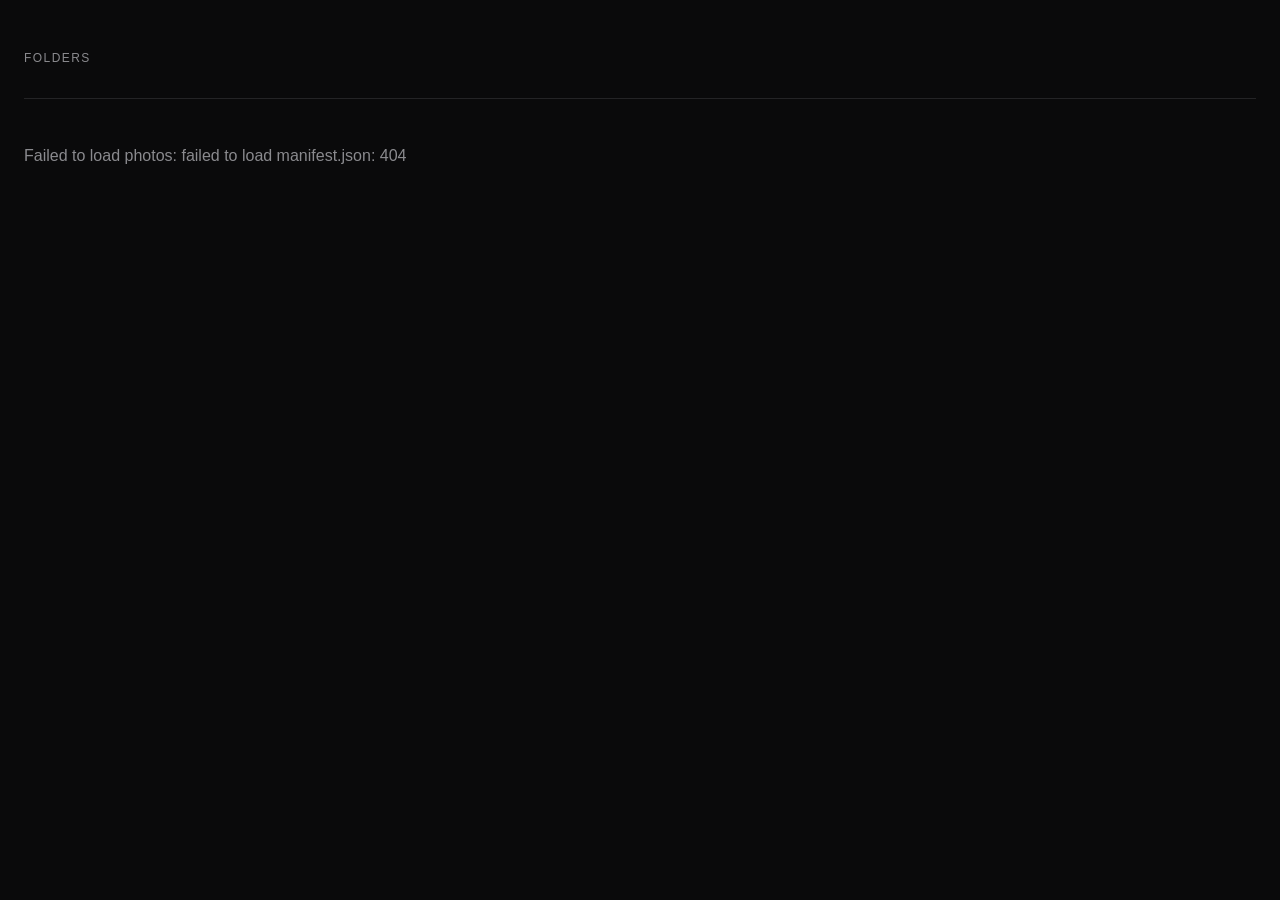
==== web/index.html @ 08be1bec "v2 polish: titles, header wording, back-arrow, lightbox nav position - Tab title reads "img11.jpg" /" ====
<!doctype html>
<html lang="en">
<head>
  <meta charset="utf-8" />
  <meta name="viewport" content="width=device-width, initial-scale=1" />
  <title>img11.jpg</title>
  <link rel="stylesheet" href="./css/style.css" />
</head>
<body>
  <header>
    <span class="label">Folders</span>
  </header>
  <main>
    <ul id="albums" class="index-list">
      <li class="status">Loading albums&hellip;</li>
    </ul>
  </main>
  <script src="./js/main.js"></script>
</body>
</html>
---- web/css/style.css ----
:root {
  color-scheme: dark light;
  --bg: #0a0a0b;
  --fg: #f2f2f0;
  --muted: #8a8a8e;
  --line: #242426;
}

* {
  box-sizing: border-box;
}

body {
  margin: 0;
  background: var(--bg);
  color: var(--fg);
  font-family: -apple-system, BlinkMacSystemFont, "Segoe UI", Helvetica, Arial, sans-serif;
}

.label {
  text-transform: uppercase;
  letter-spacing: 0.12em;
  font-size: 0.75rem;
  color: var(--muted);
  font-weight: 500;
}

header {
  padding: 3rem 1.5rem 2rem;
  max-width: 1400px;
  margin: 0 auto;
}

header h1 {
  margin: 0.5rem 0 0;
  font-size: 1.6rem;
  font-weight: 400;
  letter-spacing: 0.01em;
}

header a.label {
  text-decoration: none;
}

header a.label:hover {
  color: var(--fg);
}

.back-link {
  display: inline-block;
  font-size: 1.5rem;
  line-height: 1;
  color: var(--muted);
  text-decoration: none;
  transition: color 0.15s ease;
}

.back-link:hover {
  color: var(--fg);
}

.album-date {
  margin: 0.4rem 0 0;
}

main {
  padding: 0 1.5rem 4rem;
  max-width: 1400px;
  margin: 0 auto;
}

.index-list {
  list-style: none;
  margin: 0;
  padding: 0;
  border-top: 1px solid var(--line);
}

.index-row {
  display: flex;
  justify-content: space-between;
  align-items: baseline;
  gap: 1.5rem;
  padding: 1.6rem 0;
  border-bottom: 1px solid var(--line);
  color: inherit;
  text-decoration: none;
}

.index-name {
  font-size: 1.15rem;
  letter-spacing: 0.01em;
  transition: color 0.15s ease;
}

.index-row:hover .index-name {
  color: var(--muted);
}

.index-date {
  flex: none;
  white-space: nowrap;
}

.album-grid {
  column-count: 4;
  column-gap: 1.5rem;
}

@media (max-width: 1000px) {
  .album-grid {
    column-count: 3;
  }
}

@media (max-width: 700px) {
  .album-grid {
    column-count: 2;
  }
}

@media (max-width: 420px) {
  .album-grid {
    column-count: 1;
  }
}

.photo-btn {
  display: block;
  width: 100%;
  border: 0;
  padding: 0;
  margin: 0 0 1.5rem;
  background: none;
  cursor: zoom-in;
  break-inside: avoid;
}

.photo-btn img {
  display: block;
  width: 100%;
  height: auto;
  background: #000;
}

.status {
  color: var(--muted);
  padding: 2rem 0;
  list-style: none;
}

.lightbox-overlay {
  position: fixed;
  inset: 0;
  background: #000;
  display: none;
  align-items: center;
  justify-content: center;
  z-index: 1000;
}

.lightbox-overlay.open {
  display: flex;
}

.lightbox-overlay img {
  max-width: 100vw;
  max-height: 100vh;
  object-fit: contain;
  user-select: none;
}

.lightbox-nav {
  position: absolute;
  top: 0;
  bottom: 0;
  width: 15%;
  display: flex;
  align-items: center;
  background: none;
  border: 0;
  color: #fff;
  font-size: 2rem;
  cursor: pointer;
  opacity: 0.6;
  z-index: 1;
}

.lightbox-nav:hover {
  opacity: 1;
}

.lightbox-nav.prev {
  left: 0;
  justify-content: flex-start;
  padding-left: 1.5rem;
}

.lightbox-nav.next {
  right: 0;
  justify-content: flex-end;
  padding-right: 1.5rem;
}

.lightbox-close {
  position: absolute;
  top: 1rem;
  left: 1.5rem;
  background: none;
  border: 0;
  color: #fff;
  font-size: 1.8rem;
  cursor: pointer;
  opacity: 0.8;
  z-index: 2;
}

.lightbox-close:hover {
  opacity: 1;
}

.lightbox-caption {
  position: absolute;
  left: 0;
  right: 0;
  bottom: 0;
  margin: 0;
  padding: 2.5rem 1rem 1.25rem;
  text-align: center;
  color: var(--muted);
  background: linear-gradient(to top, rgba(0, 0, 0, 0.85), transparent);
  pointer-events: none;
}
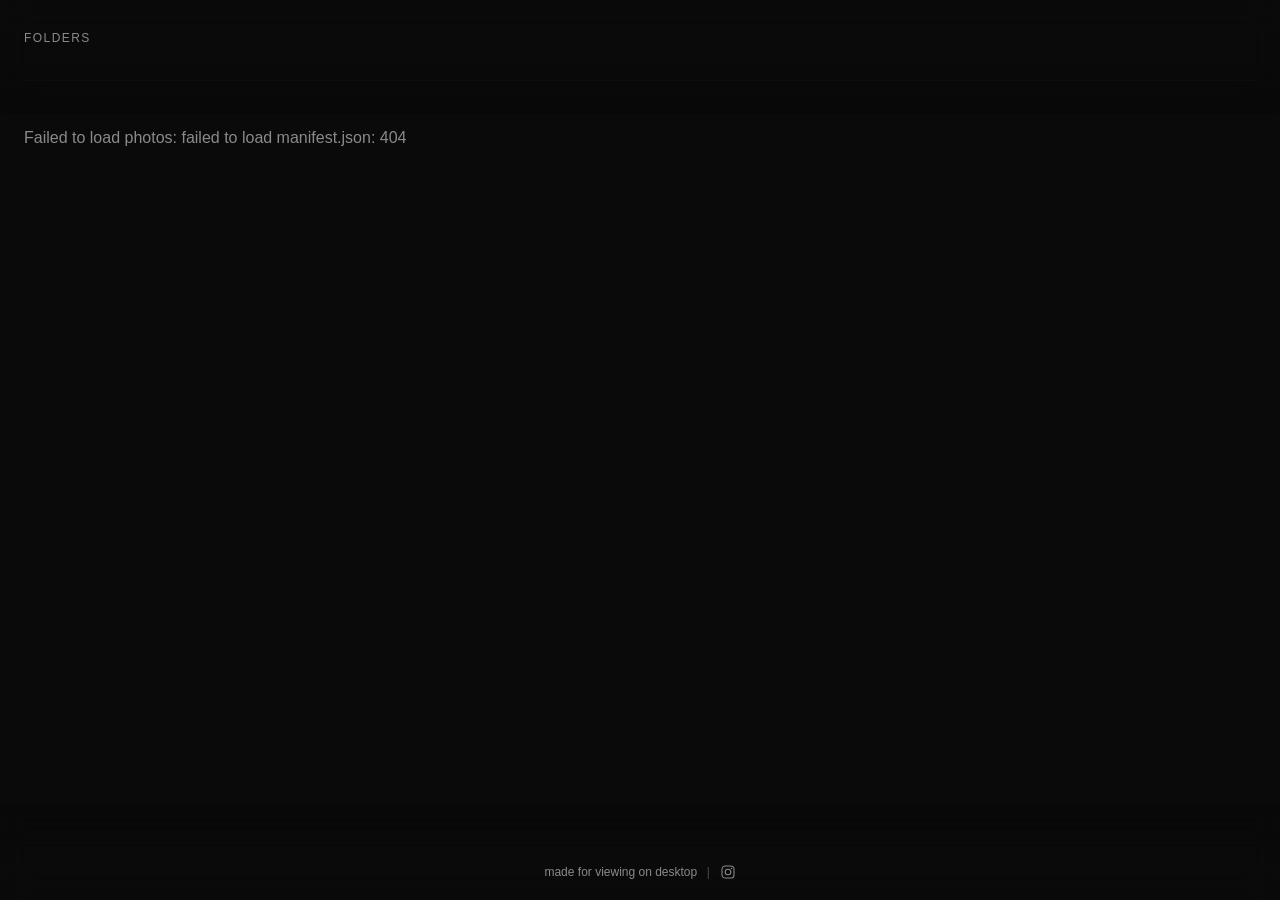
==== commit aa077f4a: "v3: favicon, manual album ordering/descriptions, new albums, UI polish - Add favicon (browser tab ic" ====
--- a/web/index.html
+++ b/web/index.html
@@ -4,17 +4,31 @@
   <meta charset="utf-8" />
   <meta name="viewport" content="width=device-width, initial-scale=1" />
   <title>img11.jpg</title>
+  <link rel="icon" type="image/png" href="./favicon.png" />
   <link rel="stylesheet" href="./css/style.css" />
 </head>
-<body>
+<body class="page-home">
   <header>
-    <span class="label">Folders</span>
+    <div class="header-inner">
+      <span class="label">Folders</span>
+    </div>
   </header>
   <main>
     <ul id="albums" class="index-list">
       <li class="status">Loading albums&hellip;</li>
     </ul>
   </main>
+  <footer class="site-footer">
+    <span class="footer-text">made for viewing on desktop</span>
+    <span class="footer-text footer-sep">|</span>
+    <a class="footer-insta" href="https://www.instagram.com/img11.jpg/" target="_blank" rel="noopener noreferrer" aria-label="Instagram">
+      <svg viewBox="0 0 24 24" fill="none" stroke="currentColor" stroke-width="1.6" stroke-linecap="round" stroke-linejoin="round" aria-hidden="true">
+        <rect x="3" y="3" width="18" height="18" rx="5"></rect>
+        <circle cx="12" cy="12" r="4.2"></circle>
+        <circle cx="17.4" cy="6.6" r="1.1" fill="currentColor" stroke="none"></circle>
+      </svg>
+    </a>
+  </footer>
   <script src="./js/main.js"></script>
 </body>
 </html>
--- a/web/css/style.css
+++ b/web/css/style.css
@@ -25,8 +25,79 @@
   font-weight: 500;
 }
 
+.site-footer {
+  position: fixed;
+  left: 0;
+  right: 0;
+  bottom: 0;
+  z-index: 50;
+  display: flex;
+  align-items: center;
+  justify-content: center;
+  gap: 0.6rem;
+  padding: 1.25rem 1.5rem;
+}
+
+.site-footer::before {
+  content: "";
+  position: absolute;
+  inset: -2.5rem 0 0 0;
+  background: rgba(10, 10, 11, 0.7);
+  backdrop-filter: blur(16px);
+  -webkit-backdrop-filter: blur(16px);
+  -webkit-mask-image: linear-gradient(to top, black 0%, black 55%, transparent 100%);
+  mask-image: linear-gradient(to top, black 0%, black 55%, transparent 100%);
+  z-index: -1;
+  pointer-events: none;
+}
+
+.footer-text {
+  font-size: 0.75rem;
+  color: var(--muted);
+}
+
+.footer-sep {
+  opacity: 0.5;
+}
+
+.footer-insta {
+  display: inline-flex;
+  color: var(--muted);
+  transition: color 0.15s ease;
+}
+
+.footer-insta:hover {
+  color: var(--fg);
+}
+
+.footer-insta svg {
+  width: 16px;
+  height: 16px;
+}
+
 header {
-  padding: 3rem 1.5rem 2rem;
+  position: fixed;
+  top: 0;
+  left: 0;
+  right: 0;
+  z-index: 50;
+  padding: 1.75rem 1.5rem;
+}
+
+header::before {
+  content: "";
+  position: absolute;
+  inset: 0 0 -2.5rem 0;
+  background: rgba(10, 10, 11, 0.7);
+  backdrop-filter: blur(16px);
+  -webkit-backdrop-filter: blur(16px);
+  -webkit-mask-image: linear-gradient(to bottom, black 0%, black 55%, transparent 100%);
+  mask-image: linear-gradient(to bottom, black 0%, black 55%, transparent 100%);
+  z-index: -1;
+  pointer-events: none;
+}
+
+.header-inner {
   max-width: 1400px;
   margin: 0 auto;
 }
@@ -64,9 +135,17 @@
 }
 
 main {
-  padding: 0 1.5rem 4rem;
+  padding: 0 1.5rem 5rem;
   max-width: 1400px;
   margin: 0 auto;
+}
+
+.page-home main {
+  padding-top: 5rem;
+}
+
+.page-album main {
+  padding-top: 9rem;
 }
 
 .index-list {
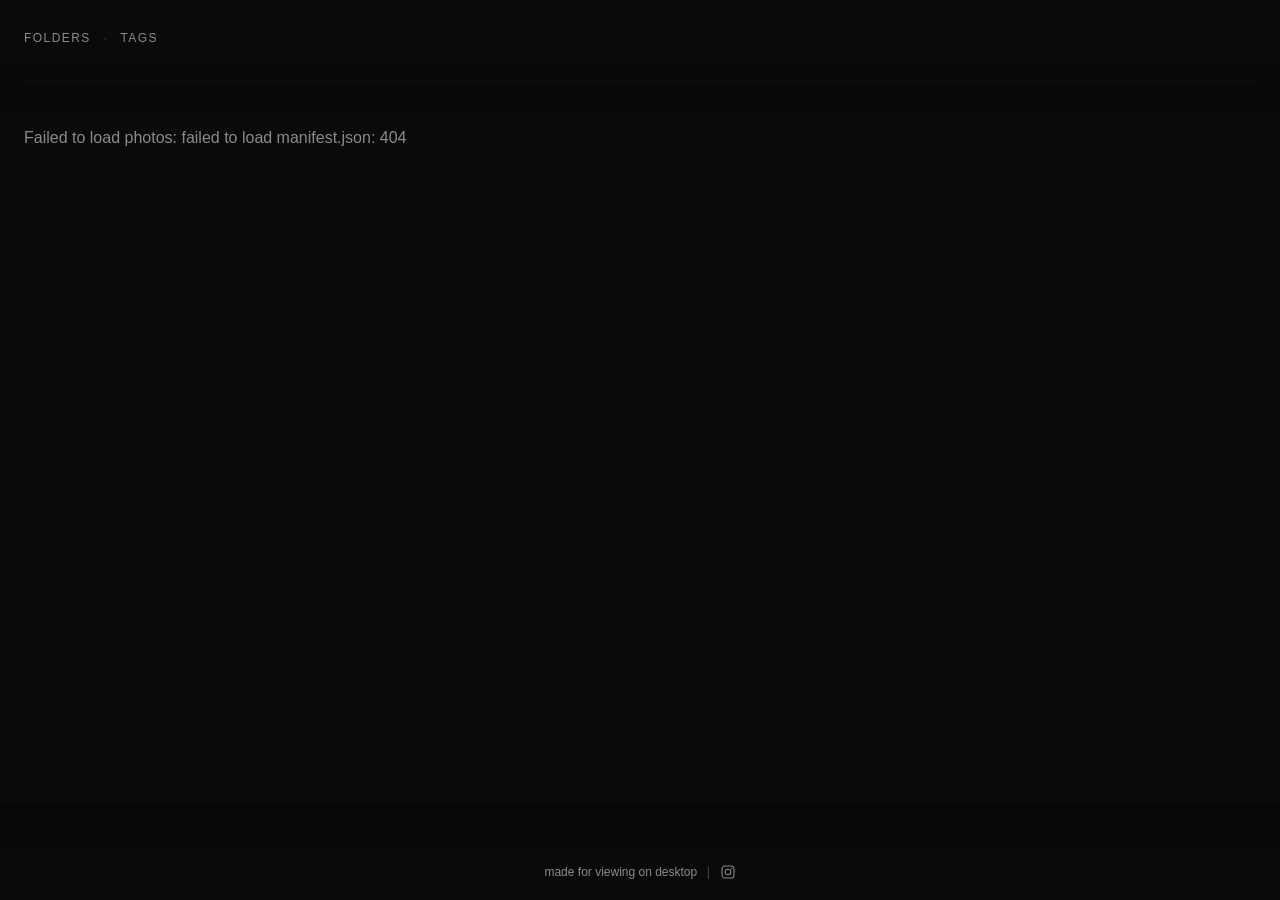
==== commit bbe31eca: "Add Tags view and photo info panel; add Pune Kartdrome and Photowalk 1 Tags: a "Folders · Tags" togg" ====
--- a/web/index.html
+++ b/web/index.html
@@ -6,12 +6,26 @@
   <title>img11.jpg</title>
   <link rel="icon" type="image/png" href="./favicon.png" />
   <link rel="stylesheet" href="./css/style.css" />
+  <!-- Google Tag Manager -->
+  <script async src="https://www.googletagmanager.com/gtm.js?id=GTM-N85JS83V"></script>
+  <script>
+    window.dataLayer = window.dataLayer || [];
+    function gtag(){dataLayer.push(arguments);}
+    gtag('js', new Date());
+  </script>
+  <!-- End Google Tag Manager -->
 </head>
 <body class="page-home">
+  <!-- Google Tag Manager (noscript) -->
+  <noscript><iframe src="https://www.googletagmanager.com/ns.html?id=GTM-N85JS83V"
+  height="0" width="0" style="display:none;visibility:hidden"></iframe></noscript>
+  <!-- End Google Tag Manager (noscript) -->
   <header>
-    <div class="header-inner">
-      <span class="label">Folders</span>
-    </div>
+    <nav class="header-inner view-toggle" aria-label="Browse by">
+      <a class="label view-link" data-view="folders" href="./index.html">Folders</a>
+      <span class="label view-sep" aria-hidden="true">&middot;</span>
+      <a class="label view-link" data-view="tags" href="./index.html?view=tags">Tags</a>
+    </nav>
   </header>
   <main>
     <ul id="albums" class="index-list">
@@ -29,6 +43,7 @@
       </svg>
     </a>
   </footer>
+  <script src="./js/format.js"></script>
   <script src="./js/main.js"></script>
 </body>
 </html>
--- a/web/css/style.css
+++ b/web/css/style.css
@@ -8,6 +8,15 @@
 
 * {
   box-sizing: border-box;
+}
+
+html {
+  scrollbar-width: none; /* Firefox */
+  -ms-overflow-style: none; /* legacy Edge/IE */
+}
+
+html::-webkit-scrollbar {
+  display: none; /* Chrome, Safari, Chromium Edge */
 }
 
 body {
@@ -117,6 +126,15 @@
   color: var(--fg);
 }
 
+.view-sep {
+  margin: 0 0.5rem;
+  opacity: 0.5;
+}
+
+header a.view-link.active {
+  color: var(--fg);
+}
+
 .back-link {
   display: inline-block;
   font-size: 1.5rem;
@@ -198,7 +216,7 @@
   }
 }
 
-@media (max-width: 420px) {
+@media (max-width: 440px) {
   .album-grid {
     column-count: 1;
   }
@@ -298,15 +316,187 @@
   opacity: 1;
 }
 
+/* Caption: bottom-left. Info panel: bottom-right. With info on, the photo is
+   narrowed so both sit in empty side space instead of on top of the image. */
 .lightbox-caption {
   position: absolute;
-  left: 0;
-  right: 0;
-  bottom: 0;
+  left: 1.5rem;
+  bottom: 1.25rem;
+  max-width: 16rem;
+  text-align: left;
+  pointer-events: none;
+  text-shadow: 0 1px 8px rgba(0, 0, 0, 0.8);
+}
+
+.lightbox-caption p {
   margin: 0;
-  padding: 2.5rem 1rem 1.25rem;
-  text-align: center;
-  color: var(--muted);
-  background: linear-gradient(to top, rgba(0, 0, 0, 0.85), transparent);
-  pointer-events: none;
-}
+}
+
+.lightbox-title {
+  font-size: 0.95rem;
+  letter-spacing: 0.01em;
+  color: var(--fg);
+}
+
+.lightbox-caption .label {
+  margin-top: 0.35rem;
+  text-transform: none;
+  letter-spacing: 0.04em;
+}
+
+/* Info on: reserve one strip on the right for the panel and centre the photo
+   in the rest, so landscape photos stay large (reaching the left edge, under
+   the caption) instead of shrinking between two empty gutters. */
+.lightbox-overlay.info-on {
+  padding-right: 18rem;
+}
+
+.lightbox-overlay.info-on img {
+  max-width: calc(100vw - 18rem);
+}
+
+.lightbox-overlay.info-on .lightbox-nav {
+  width: 5rem;
+}
+
+.lightbox-overlay.info-on .lightbox-nav.next {
+  right: 18rem;
+}
+
+.lightbox-info {
+  position: absolute;
+  right: 1.5rem;
+  bottom: 1.25rem;
+  width: 16rem;
+  max-height: calc(100vh - 5rem);
+  margin: 0;
+  overflow-y: auto;
+  scrollbar-width: none;
+  z-index: 2;
+}
+
+.lightbox-info::-webkit-scrollbar {
+  display: none;
+}
+
+.info-row {
+  padding: 0.6rem 0;
+  border-top: 1px solid var(--line);
+}
+
+.info-row:first-child {
+  border-top: 0;
+}
+
+.info-row dt {
+  margin-bottom: 0.2rem;
+  font-size: 0.65rem;
+}
+
+.info-row dd {
+  margin: 0;
+  font-size: 0.9rem;
+  color: var(--fg);
+}
+
+.info-row .info-sub {
+  margin-top: 0.15rem;
+  font-size: 0.75rem;
+  color: var(--muted);
+}
+
+.info-row .info-hint {
+  margin-top: 0.2rem;
+  font-size: 0.7rem;
+  line-height: 1.35;
+  color: var(--muted);
+  opacity: 0.8;
+}
+
+.histogram svg {
+  display: block;
+  width: 100%;
+  height: 36px;
+}
+
+.histogram path {
+  fill: var(--muted);
+  opacity: 0.55;
+}
+
+/* Small or portrait screens have no side gutters: the panel becomes a sheet
+   at the bottom, hints show on tap, and the caption moves to the top. */
+@media (max-width: 760px) {
+  .lightbox-overlay.info-on {
+    padding-right: 0;
+  }
+
+  .lightbox-overlay.info-on img {
+    max-width: 100vw;
+  }
+
+  .lightbox-overlay.info-on .lightbox-nav {
+    width: 15%;
+  }
+
+  .lightbox-overlay.info-on .lightbox-nav.next {
+    right: 0;
+  }
+
+  .lightbox-info {
+    left: 0;
+    right: 0;
+    bottom: 0;
+    width: auto;
+    max-height: 55vh;
+    padding: 2.5rem 1rem 1rem;
+    display: grid;
+    grid-template-columns: 1fr 1fr;
+    column-gap: 1rem;
+    background: linear-gradient(to top, rgba(0, 0, 0, 0.92) 70%, transparent);
+  }
+
+  .info-row:first-child {
+    border-top: 1px solid var(--line);
+  }
+
+  .info-histogram {
+    grid-column: 1 / -1;
+  }
+
+  .info-row .info-hint {
+    display: none;
+  }
+
+  .info-row.show-hint .info-hint {
+    display: block;
+  }
+
+  .info-on .lightbox-caption {
+    top: 1.1rem;
+    bottom: auto;
+    left: 4rem;
+  }
+}
+
+.lightbox-info-toggle {
+  position: absolute;
+  top: 1rem;
+  right: 1.5rem;
+  width: 1.6rem;
+  height: 1.6rem;
+  padding: 0;
+  border: 1px solid currentColor;
+  border-radius: 50%;
+  background: none;
+  color: #fff;
+  font: italic 500 0.85rem/1 Georgia, "Times New Roman", serif;
+  cursor: pointer;
+  opacity: 0.5;
+  z-index: 2;
+}
+
+.lightbox-info-toggle:hover,
+.lightbox-info-toggle[aria-pressed="true"] {
+  opacity: 1;
+}
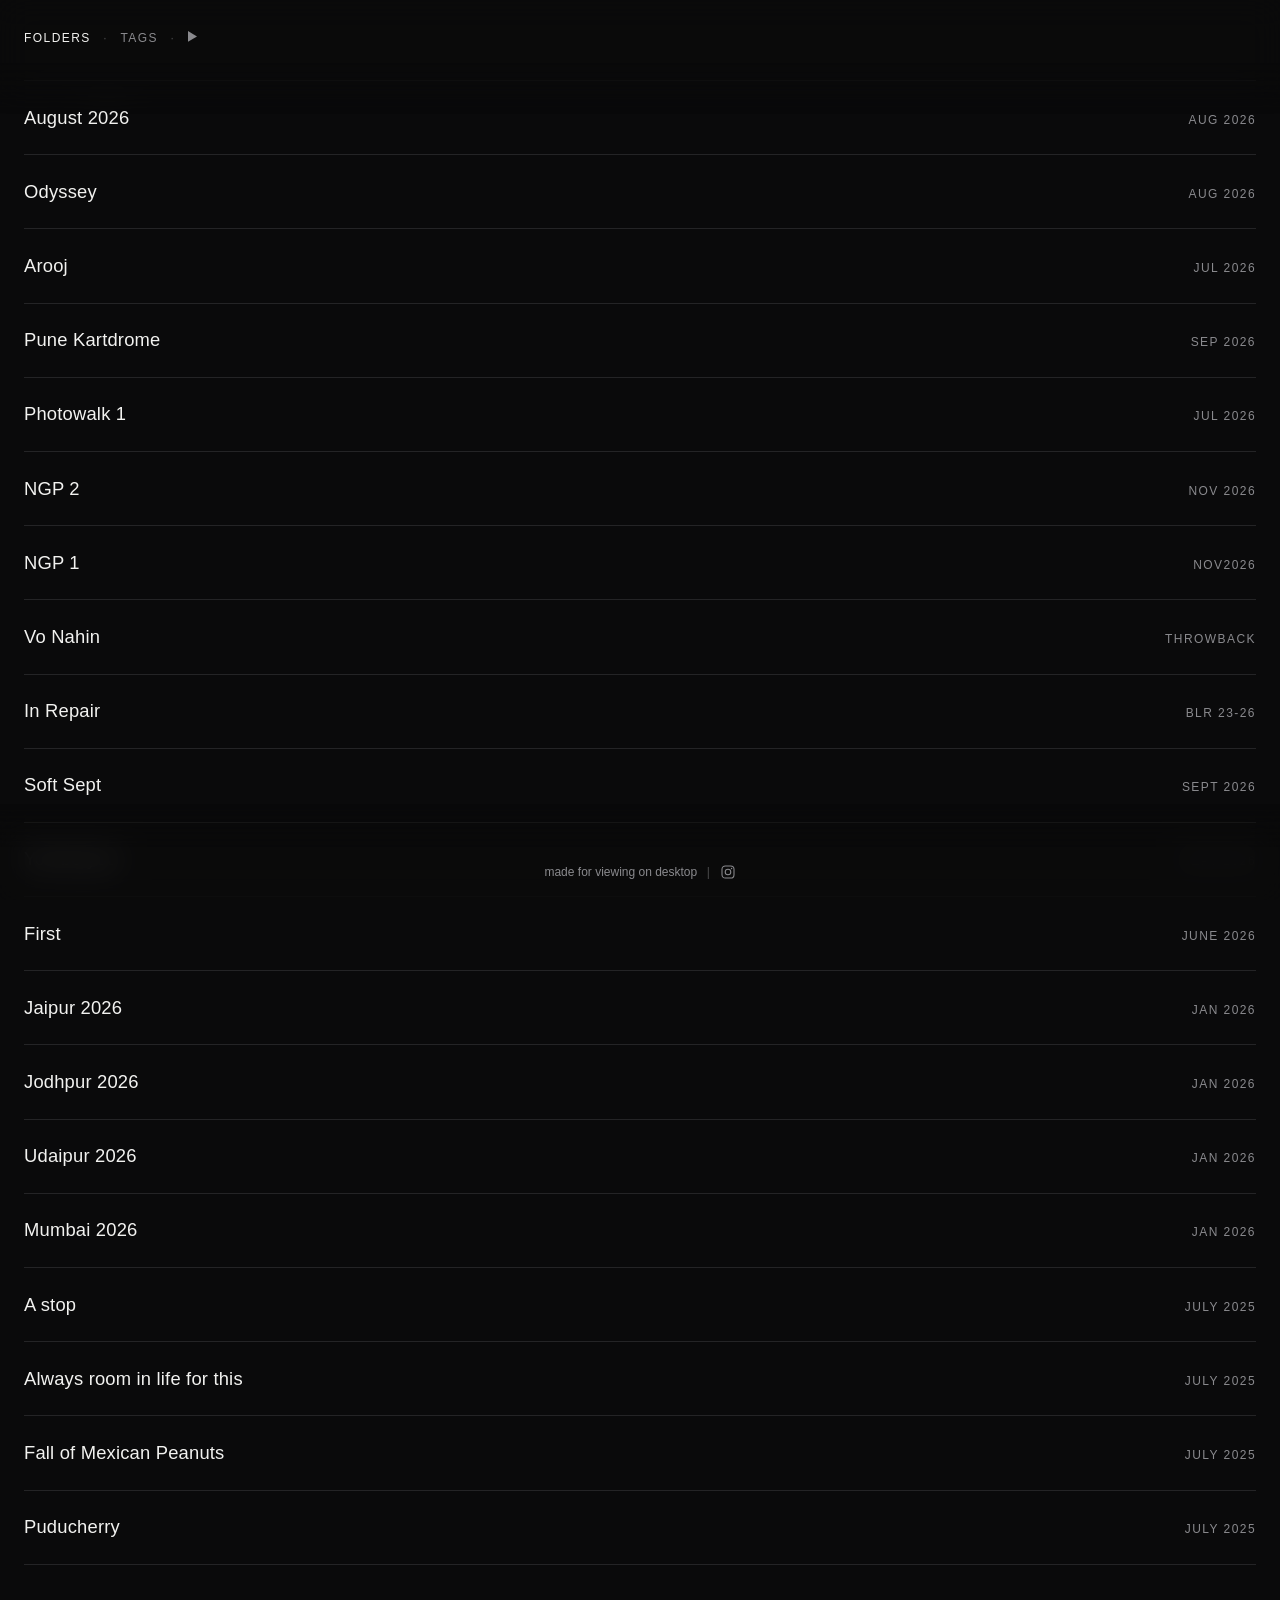
==== commit cb430aa6: "Add home page slideshow: play icon runs through all photos full screen Play icon beside Folders · Ta" ====
--- a/web/index.html
+++ b/web/index.html
@@ -25,6 +25,10 @@
       <a class="label view-link" data-view="folders" href="./index.html">Folders</a>
       <span class="label view-sep" aria-hidden="true">&middot;</span>
       <a class="label view-link" data-view="tags" href="./index.html?view=tags">Tags</a>
+      <span class="label view-sep" aria-hidden="true">&middot;</span>
+      <button type="button" id="play-all" class="label play-all" aria-label="Play a slideshow of all photos" title="Play slideshow" hidden>
+        <svg viewBox="0 0 10 12" aria-hidden="true"><path d="M0 0 L10 6 L0 12 Z"></path></svg>
+      </button>
     </nav>
   </header>
   <main>
@@ -43,7 +47,27 @@
       </svg>
     </a>
   </footer>
+  <div id="lightbox" class="lightbox-overlay" role="dialog" aria-modal="true">
+    <button class="lightbox-close" aria-label="Close">&times;</button>
+    <button class="lightbox-nav prev" aria-label="Previous">&#8249;</button>
+    <img id="lightbox-img" alt="" />
+    <button class="lightbox-nav next" aria-label="Next">&#8250;</button>
+    <button class="lightbox-info-toggle" aria-label="Show photo info (i)" aria-pressed="false">i</button>
+    <button class="lightbox-play" aria-label="Pause slideshow (space)" aria-pressed="true">
+      <svg class="lightbox-ring" viewBox="0 0 36 36" aria-hidden="true">
+        <circle class="ring-track" cx="18" cy="18" r="16.5"></circle>
+        <circle class="lightbox-progress" cx="18" cy="18" r="16.5" pathLength="100"></circle>
+      </svg>
+    </button>
+    <div class="lightbox-caption">
+      <p id="lightbox-caption" class="lightbox-title"></p>
+      <p id="lightbox-counter" class="label"></p>
+    </div>
+    <dl id="lightbox-info" class="lightbox-info" aria-label="Photo info" hidden></dl>
+  </div>
+
   <script src="./js/format.js"></script>
+  <script src="./js/lightbox.js"></script>
   <script src="./js/main.js"></script>
 </body>
 </html>
--- a/web/css/style.css
+++ b/web/css/style.css
@@ -377,6 +377,12 @@
 
 .lightbox-info::-webkit-scrollbar {
   display: none;
+}
+
+/* The mobile layout sets display: grid, which would otherwise override the
+   hidden attribute and leave the panel on screen after turning info off. */
+.lightbox-info[hidden] {
+  display: none !important;
 }
 
 .info-row {
@@ -500,3 +506,125 @@
 .lightbox-info-toggle[aria-pressed="true"] {
   opacity: 1;
 }
+
+/* Home page: Play button beside Folders · Tags */
+.play-all {
+  display: inline-flex;
+  align-items: center;
+  gap: 0.4em;
+  padding: 0;
+  border: 0;
+  background: none;
+  font-family: inherit;
+  line-height: inherit;
+  cursor: pointer;
+  transition: color 0.15s ease;
+}
+
+.play-all[hidden] {
+  display: none;
+}
+
+.play-all:hover,
+.play-all:focus-visible {
+  color: var(--fg);
+}
+
+.play-all svg {
+  width: 0.75em;
+  height: 0.9em;
+  fill: currentColor;
+}
+
+/* Slideshow: fade in each photo, pause/play button, progress line */
+.lightbox-play {
+  display: none;
+}
+
+.lightbox-overlay.slideshow .lightbox-play {
+  display: block;
+  position: absolute;
+  top: 1rem;
+  right: 3.9rem;
+  width: 1.6rem;
+  height: 1.6rem;
+  padding: 0;
+  border: 0;
+  border-radius: 50%;
+  background: none;
+  cursor: pointer;
+  opacity: 0.75;
+  z-index: 2;
+}
+
+.lightbox-overlay.slideshow .lightbox-play:hover {
+  opacity: 1;
+}
+
+/* Pause icon (two bars) while playing; play triangle while paused. */
+.lightbox-play::before {
+  content: "";
+  position: absolute;
+  top: 50%;
+  left: 50%;
+  width: 0.5rem;
+  height: 0.55rem;
+  transform: translate(-50%, -50%);
+  border-left: 2px solid #fff;
+  border-right: 2px solid #fff;
+  box-sizing: border-box;
+}
+
+.lightbox-overlay.paused .lightbox-play::before {
+  width: 0;
+  height: 0;
+  margin-left: 0.08rem;
+  border-style: solid;
+  border-color: transparent;
+  border-left-color: #fff;
+  border-width: 0.3rem 0 0.3rem 0.5rem;
+}
+
+.lightbox-overlay.slideshow img {
+  transition: opacity 0.6s ease;
+}
+
+.lightbox-overlay.slideshow img.fading {
+  opacity: 0;
+  transition: none;
+}
+
+/* Countdown ring around the pause button: fills once per photo. */
+.lightbox-ring {
+  position: absolute;
+  inset: 0;
+  width: 100%;
+  height: 100%;
+  transform: rotate(-90deg);
+  pointer-events: none;
+}
+
+.lightbox-ring circle {
+  fill: none;
+  stroke-width: 1.5;
+}
+
+.ring-track {
+  stroke: rgba(255, 255, 255, 0.3);
+}
+
+.lightbox-progress {
+  stroke: #fff;
+  stroke-linecap: round;
+  stroke-dasharray: 100;
+  stroke-dashoffset: 100;
+}
+
+.lightbox-progress.run {
+  animation: ring-fill linear forwards;
+}
+
+@keyframes ring-fill {
+  from { stroke-dashoffset: 100; }
+  to { stroke-dashoffset: 0; }
+}
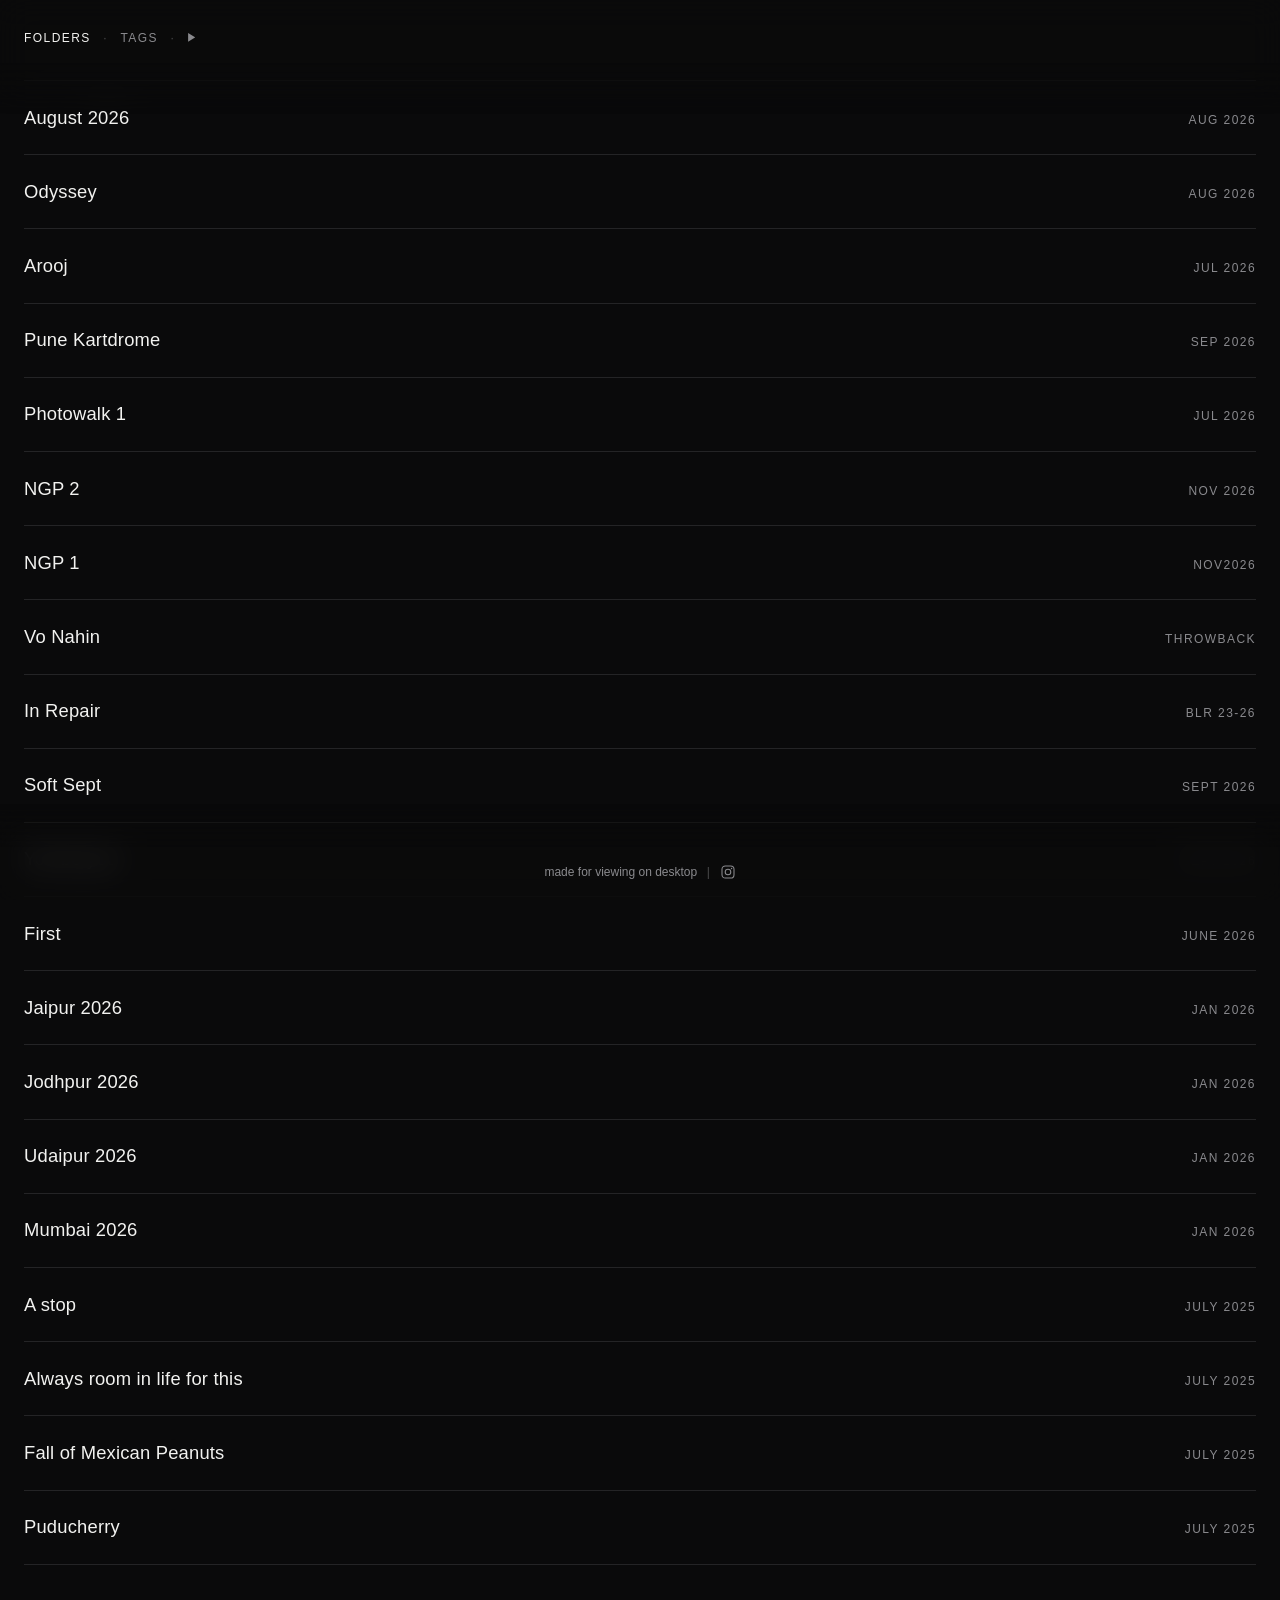
==== commit 97e1e070: "Slideshow: click photo to pause/resume, resume countdown where it stopped - Clicking or tapping the " ====
--- a/web/index.html
+++ b/web/index.html
@@ -59,6 +59,7 @@
         <circle class="lightbox-progress" cx="18" cy="18" r="16.5" pathLength="100"></circle>
       </svg>
     </button>
+    <div class="lightbox-flash" aria-hidden="true"></div>
     <div class="lightbox-caption">
       <p id="lightbox-caption" class="lightbox-title"></p>
       <p id="lightbox-counter" class="label"></p>
--- a/web/css/style.css
+++ b/web/css/style.css
@@ -530,9 +530,10 @@
   color: var(--fg);
 }
 
+/* Sized to the capital letters of FOLDERS / TAGS beside it. */
 .play-all svg {
-  width: 0.75em;
-  height: 0.9em;
+  width: 0.62em;
+  height: 0.72em;
   fill: currentColor;
 }
 
@@ -628,3 +629,66 @@
   from { stroke-dashoffset: 100; }
   to { stroke-dashoffset: 0; }
 }
+
+/* Slideshow: click the photo to pause / resume; a sign in the centre says which. */
+.lightbox-overlay.slideshow img {
+  cursor: pointer;
+}
+
+.lightbox-flash {
+  position: absolute;
+  top: 50%;
+  left: 50%;
+  width: 4.5rem;
+  height: 4.5rem;
+  margin: -2.25rem 0 0 -2.25rem;
+  border-radius: 50%;
+  background: rgba(0, 0, 0, 0.45);
+  backdrop-filter: blur(6px);
+  -webkit-backdrop-filter: blur(6px);
+  opacity: 0;
+  pointer-events: none;
+  z-index: 2;
+}
+
+.lightbox-flash::before {
+  content: "";
+  position: absolute;
+  top: 50%;
+  left: 50%;
+  transform: translate(-50%, -50%);
+  box-sizing: border-box;
+}
+
+/* Paused: two bars, shown briefly then fades out. */
+.lightbox-flash.show-pause {
+  animation: flash-out 0.7s ease forwards;
+}
+
+.lightbox-flash.show-pause::before {
+  width: 1.3rem;
+  height: 1.5rem;
+  border-left: 0.42rem solid #fff;
+  border-right: 0.42rem solid #fff;
+}
+
+/* Resumed: play triangle, fades out. */
+.lightbox-flash.show-play {
+  animation: flash-out 0.7s ease forwards;
+}
+
+.lightbox-flash.show-play::before {
+  width: 0;
+  height: 0;
+  margin-left: 0.2rem;
+  border-style: solid;
+  border-color: transparent;
+  border-left-color: #fff;
+  border-width: 0.8rem 0 0.8rem 1.3rem;
+}
+
+@keyframes flash-out {
+  0% { opacity: 1; transform: scale(1); }
+  60% { opacity: 1; }
+  100% { opacity: 0; transform: scale(1.15); }
+}
